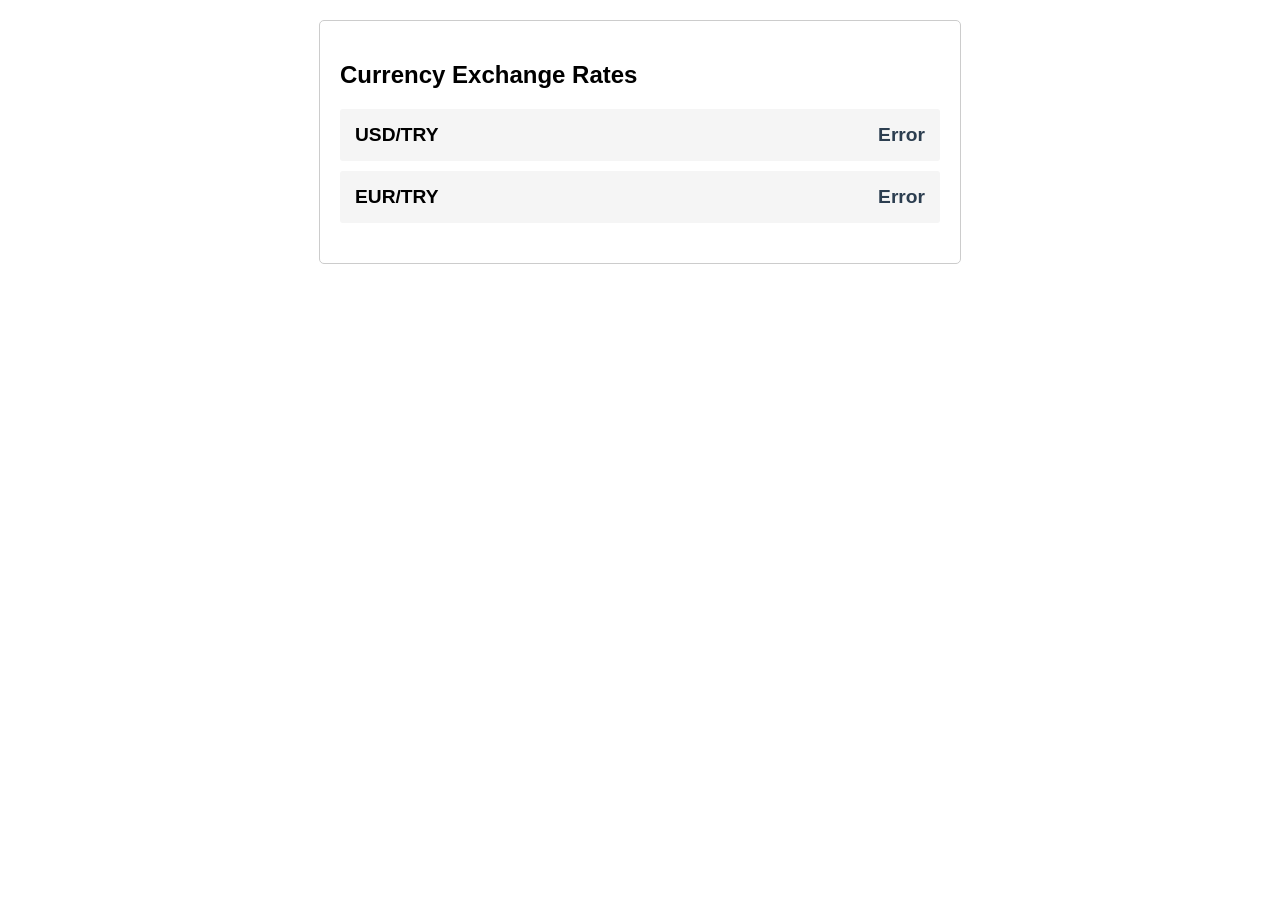
==== index.html @ fe153512 "Create index.html" ====
<!DOCTYPE html>
<html lang="en">
<head>
    <meta charset="UTF-8">
    <meta name="viewport" content="width=device-width, initial-scale=1.0">
    <title>Currency Exchange Rates</title>
    <style>
        .rate-container {
            max-width: 600px;
            margin: 20px auto;
            padding: 20px;
            border: 1px solid #ccc;
            border-radius: 5px;
            font-family: Arial, sans-serif;
        }
        .rate-box {
            background-color: #f5f5f5;
            padding: 15px;
            margin: 10px 0;
            border-radius: 3px;
        }
        .rate-pair {
            font-size: 1.2em;
            font-weight: bold;
        }
        .rate-value {
            float: right;
            color: #2c3e50;
        }
        .timestamp {
            font-size: 0.8em;
            color: #666;
            text-align: center;
            margin-top: 20px;
        }
    </style>
</head>
<body>
    <div class="rate-container">
        <h2>Currency Exchange Rates</h2>
        <div class="rate-box">
            <div class="rate-pair">
                USD/TRY <span id="usdtry" class="rate-value">Loading...</span>
            </div>
        </div>
        <div class="rate-box">
            <div class="rate-pair">
                EUR/TRY <span id="eurtry" class="rate-value">Loading...</span>
            </div>
        </div>
        <div class="timestamp" id="lastUpdate"></div>
    </div>

    <script>
        const config = {
            apiEndpoint: 'https://api.frankfurter.app/latest',
            refreshInterval: 60000 * 60 // Update every hour since data updates daily
        };

        function formatCurrency(number) {
            return number.toFixed(4);
        }

        function updateRates(data) {
            document.getElementById('usdtry').textContent = formatCurrency(data.usdtry);
            document.getElementById('eurtry').textContent = formatCurrency(data.eurtry);
            document.getElementById('lastUpdate').textContent = 
                `Last updated: ${new Date().toLocaleTimeString()}`;
        }

        async function fetchRates() {
            try {
                // Fetch EUR/TRY rate
                const eurResponse = await fetch(`${config.apiEndpoint}?from=EUR&to=TRY`);
                if (!eurResponse.ok) throw new Error(`HTTP error! status: ${eurResponse.status}`);
                const eurData = await eurResponse.json();
                
                // Fetch USD/TRY rate
                const usdResponse = await fetch(`${config.apiEndpoint}?from=USD&to=TRY`);
                if (!usdResponse.ok) throw new Error(`HTTP error! status: ${usdResponse.status}`);
                const usdData = await usdResponse.json();

                const rates = {
                    eurtry: eurData.rates.TRY,
                    usdtry: usdData.rates.TRY
                };

                updateRates(rates);
            } catch (error) {
                console.error('Error fetching rates:', error);
                document.getElementById('usdtry').textContent = 'Error';
                document.getElementById('eurtry').textContent = 'Error';
            }
        }

        // Initial fetch
        fetchRates();

        // Set up periodic updates
        setInterval(fetchRates, config.refreshInterval);
    </script>
</body>
</html>
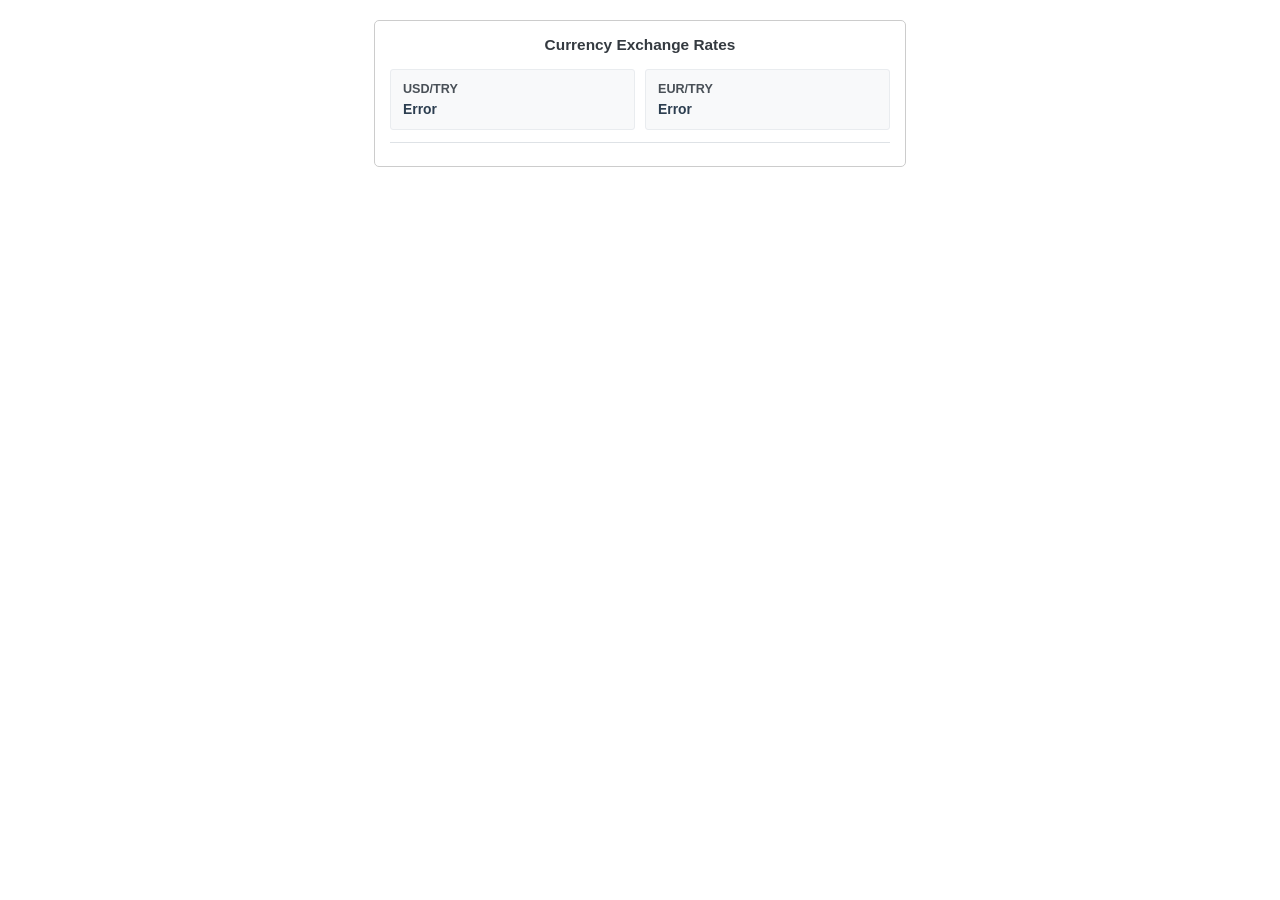
==== commit da656ceb: "Update index.html" ====
--- a/index.html
+++ b/index.html
@@ -5,47 +5,75 @@
     <meta name="viewport" content="width=device-width, initial-scale=1.0">
     <title>Currency Exchange Rates</title>
     <style>
+        body {
+            font-family: Arial, sans-serif;
+            margin: 0;
+            padding: 20px;
+            font-size: 14px;
+        }
         .rate-container {
-            max-width: 600px;
-            margin: 20px auto;
-            padding: 20px;
+            max-width: 500px;
+            margin: 0 auto;
+            padding: 15px;
             border: 1px solid #ccc;
             border-radius: 5px;
-            font-family: Arial, sans-serif;
+            background-color: #fff;
+        }
+        .rates-wrapper {
+            display: flex;
+            justify-content: space-between;
+            gap: 10px;
         }
         .rate-box {
-            background-color: #f5f5f5;
-            padding: 15px;
-            margin: 10px 0;
+            flex: 1;
+            background-color: #f8f9fa;
+            padding: 12px;
             border-radius: 3px;
+            border: 1px solid #e9ecef;
         }
         .rate-pair {
-            font-size: 1.2em;
+            font-size: 0.9em;
+            font-weight: bold;
+            color: #495057;
+        }
+        .rate-value {
+            display: block;
+            font-size: 1.1em;
+            color: #2c3e50;
+            margin-top: 5px;
             font-weight: bold;
         }
-        .rate-value {
-            float: right;
-            color: #2c3e50;
+        .timestamp {
+            font-size: 0.75em;
+            color: #6c757d;
+            text-align: center;
+            margin-top: 12px;
+            border-top: 1px solid #dee2e6;
+            padding-top: 8px;
         }
-        .timestamp {
-            font-size: 0.8em;
-            color: #666;
+        h2 {
+            font-size: 1.1em;
+            margin: 0 0 15px 0;
+            color: #343a40;
             text-align: center;
-            margin-top: 20px;
         }
     </style>
 </head>
 <body>
     <div class="rate-container">
         <h2>Currency Exchange Rates</h2>
-        <div class="rate-box">
-            <div class="rate-pair">
-                USD/TRY <span id="usdtry" class="rate-value">Loading...</span>
+        <div class="rates-wrapper">
+            <div class="rate-box">
+                <div class="rate-pair">
+                    USD/TRY
+                    <span id="usdtry" class="rate-value">Loading...</span>
+                </div>
             </div>
-        </div>
-        <div class="rate-box">
-            <div class="rate-pair">
-                EUR/TRY <span id="eurtry" class="rate-value">Loading...</span>
+            <div class="rate-box">
+                <div class="rate-pair">
+                    EUR/TRY
+                    <span id="eurtry" class="rate-value">Loading...</span>
+                </div>
             </div>
         </div>
         <div class="timestamp" id="lastUpdate"></div>
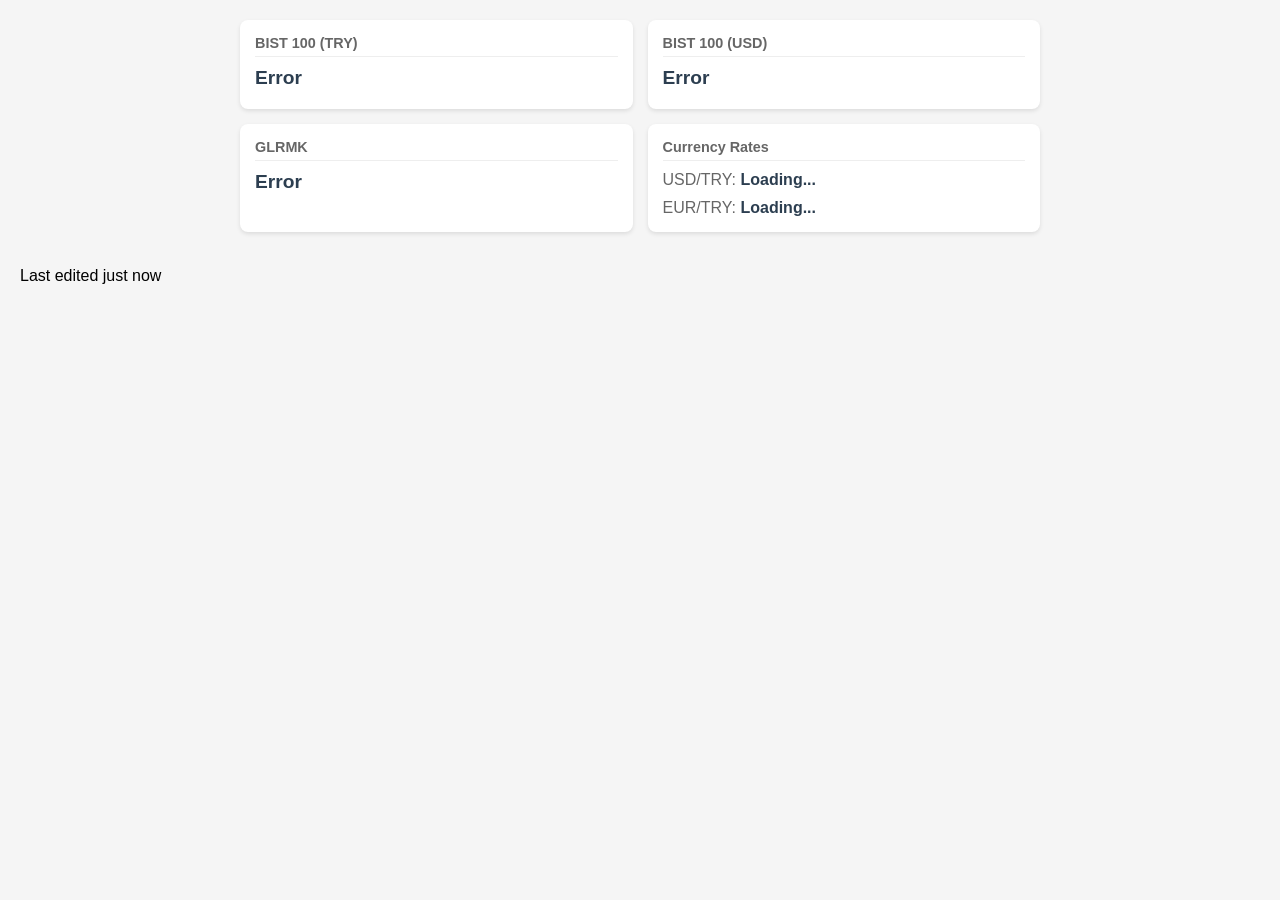
==== commit ed35487b: "Update index.html" ====
--- a/index.html
+++ b/index.html
@@ -3,77 +3,85 @@
 <head>
     <meta charset="UTF-8">
     <meta name="viewport" content="width=device-width, initial-scale=1.0">
-    <title>Currency Exchange Rates</title>
+    <title>Financial Dashboard</title>
     <style>
         body {
             font-family: Arial, sans-serif;
             margin: 0;
             padding: 20px;
-            font-size: 14px;
+            background-color: #f5f5f5;
         }
-        .rate-container {
-            max-width: 500px;
+        .dashboard {
+            max-width: 800px;
             margin: 0 auto;
+            display: grid;
+            grid-template-columns: repeat(2, 1fr);
+            gap: 15px;
+        }
+        .widget {
+            background: #fff;
             padding: 15px;
-            border: 1px solid #ccc;
-            border-radius: 5px;
-            background-color: #fff;
+            border-radius: 8px;
+            box-shadow: 0 2px 4px rgba(0,0,0,0.1);
         }
-        .rates-wrapper {
-            display: flex;
-            justify-content: space-between;
-            gap: 10px;
-        }
-        .rate-box {
-            flex: 1;
-            background-color: #f8f9fa;
-            padding: 12px;
-            border-radius: 3px;
-            border: 1px solid #e9ecef;
-        }
-        .rate-pair {
+        .header {
             font-size: 0.9em;
             font-weight: bold;
-            color: #495057;
+            color: #666;
+            margin-bottom: 10px;
+            padding-bottom: 5px;
+            border-bottom: 1px solid #eee;
         }
-        .rate-value {
-            display: block;
-            font-size: 1.1em;
+        .value {
+            font-size: 1.2em;
+            font-weight: bold;
             color: #2c3e50;
+        }
+        .change {
+            font-size: 0.9em;
             margin-top: 5px;
-            font-weight: bold;
+        }
+        .positive {
+            color: #28a745;
+        }
+        .negative {
+            color: #dc3545;
         }
         .timestamp {
             font-size: 0.75em;
-            color: #6c757d;
+            color: #999;
             text-align: center;
-            margin-top: 12px;
-            border-top: 1px solid #dee2e6;
-            padding-top: 8px;
-        }
-        h2 {
-            font-size: 1.1em;
-            margin: 0 0 15px 0;
-            color: #343a40;
-            text-align: center;
+            margin-top: 20px;
+            grid-column: 1 / -1;
         }
     </style>
 </head>
 <body>
-    <div class="rate-container">
-        <h2>Currency Exchange Rates</h2>
-        <div class="rates-wrapper">
-            <div class="rate-box">
-                <div class="rate-pair">
-                    USD/TRY
-                    <span id="usdtry" class="rate-value">Loading...</span>
-                </div>
+    <div class="dashboard">
+        <div class="widget">
+            <div class="header">BIST 100 (TRY)</div>
+            <div class="value" id="bistValue">Loading...</div>
+            <div class="change" id="bistChange"></div>
+        </div>
+        <div class="widget">
+            <div class="header">BIST 100 (USD)</div>
+            <div class="value" id="bistUsdValue">Loading...</div>
+            <div class="change" id="bistUsdChange"></div>
+        </div>
+        <div class="widget">
+            <div class="header">GLRMK</div>
+            <div class="value" id="glrmkValue">Loading...</div>
+            <div class="change" id="glrmkChange"></div>
+        </div>
+        <div class="widget">
+            <div class="header">Currency Rates</div>
+            <div style="margin-bottom: 10px;">
+                <span style="color: #666;">USD/TRY:</span>
+                <span class="value" id="usdtry" style="font-size: 1em;">Loading...</span>
             </div>
-            <div class="rate-box">
-                <div class="rate-pair">
-                    EUR/TRY
-                    <span id="eurtry" class="rate-value">Loading...</span>
-                </div>
+            <div>
+                <span style="color: #666;">EUR/TRY:</span>
+                <span class="value" id="eurtry" style="font-size: 1em;">Loading...</span>
             </div>
         </div>
         <div class="timestamp" id="lastUpdate"></div>
@@ -81,51 +89,98 @@
 
     <script>
         const config = {
-            apiEndpoint: 'https://api.frankfurter.app/latest',
-            refreshInterval: 60000 * 60 // Update every hour since data updates daily
+            refreshInterval: 60000, // Update every minute
+            frankfurterEndpoint: 'https://api.frankfurter.app/latest',
+            yahooEndpoint: 'https://query1.finance.yahoo.com/v8/finance/chart'
         };
 
-        function formatCurrency(number) {
-            return number.toFixed(4);
+        function formatCurrency(number, decimals = 2) {
+            return number.toFixed(decimals);
         }
 
-        function updateRates(data) {
-            document.getElementById('usdtry').textContent = formatCurrency(data.usdtry);
-            document.getElementById('eurtry').textContent = formatCurrency(data.eurtry);
+        function updateTimestamp() {
             document.getElementById('lastUpdate').textContent = 
                 `Last updated: ${new Date().toLocaleTimeString()}`;
         }
 
-        async function fetchRates() {
+        async function fetchForexRates() {
             try {
-                // Fetch EUR/TRY rate
-                const eurResponse = await fetch(`${config.apiEndpoint}?from=EUR&to=TRY`);
-                if (!eurResponse.ok) throw new Error(`HTTP error! status: ${eurResponse.status}`);
+                const eurResponse = await fetch(`${config.frankfurterEndpoint}?from=EUR&to=TRY`);
+                const usdResponse = await fetch(`${config.frankfurterEndpoint}?from=USD&to=TRY`);
+                
                 const eurData = await eurResponse.json();
-                
-                // Fetch USD/TRY rate
-                const usdResponse = await fetch(`${config.apiEndpoint}?from=USD&to=TRY`);
-                if (!usdResponse.ok) throw new Error(`HTTP error! status: ${usdResponse.status}`);
                 const usdData = await usdResponse.json();
 
-                const rates = {
-                    eurtry: eurData.rates.TRY,
-                    usdtry: usdData.rates.TRY
-                };
+                document.getElementById('usdtry').textContent = formatCurrency(usdData.rates.TRY, 4);
+                document.getElementById('eurtry').textContent = formatCurrency(eurData.rates.TRY, 4);
 
-                updateRates(rates);
+                return usdData.rates.TRY; // Return USD/TRY rate for BIST USD calculation
             } catch (error) {
-                console.error('Error fetching rates:', error);
+                console.error('Error fetching forex rates:', error);
                 document.getElementById('usdtry').textContent = 'Error';
                 document.getElementById('eurtry').textContent = 'Error';
+                return null;
+            }
+        }
+
+        async function fetchStockData() {
+            try {
+                // Fetch BIST 100 data (XU100.IS is the Yahoo Finance symbol for BIST 100)
+                const bistResponse = await fetch(`${config.yahooEndpoint}/XU100.IS`);
+                const bistData = await bistResponse.json();
+                const bistPrice = bistData.chart.result[0].meta.regularMarketPrice;
+                const bistPrevClose = bistData.chart.result[0].meta.previousClose;
+                const bistChange = bistPrice - bistPrevClose;
+                const bistChangePercent = (bistChange / bistPrevClose) * 100;
+
+                // Fetch GLRMK data
+                const glrmkResponse = await fetch(`${config.yahooEndpoint}/GLRMK.IS`);
+                const glrmkData = await glrmkResponse.json();
+                const glrmkPrice = glrmkData.chart.result[0].meta.regularMarketPrice;
+                const glrmkPrevClose = glrmkData.chart.result[0].meta.previousClose;
+                const glrmkChange = glrmkPrice - glrmkPrevClose;
+                const glrmkChangePercent = (glrmkChange / glrmkPrevClose) * 100;
+
+                // Get USD/TRY rate for conversion
+                const usdTryRate = await fetchForexRates();
+                const bistUsdPrice = bistPrice / usdTryRate;
+                const bistUsdPrevPrice = bistPrevClose / usdTryRate;
+                const bistUsdChange = bistUsdPrice - bistUsdPrevPrice;
+                const bistUsdChangePercent = (bistUsdChange / bistUsdPrevPrice) * 100;
+
+                // Update BIST TRY values
+                document.getElementById('bistValue').textContent = `₺${formatCurrency(bistPrice)}`;
+                document.getElementById('bistChange').textContent = 
+                    `${bistChange >= 0 ? '+' : ''}${formatCurrency(bistChange)} (${formatCurrency(bistChangePercent)}%)`;
+                document.getElementById('bistChange').className = `change ${bistChange >= 0 ? 'positive' : 'negative'}`;
+
+                // Update BIST USD values
+                document.getElementById('bistUsdValue').textContent = `$${formatCurrency(bistUsdPrice)}`;
+                document.getElementById('bistUsdChange').textContent = 
+                    `${bistUsdChange >= 0 ? '+' : ''}${formatCurrency(bistUsdChange)} (${formatCurrency(bistUsdChangePercent)}%)`;
+                document.getElementById('bistUsdChange').className = `change ${bistUsdChange >= 0 ? 'positive' : 'negative'}`;
+
+                // Update GLRMK values
+                document.getElementById('glrmkValue').textContent = `₺${formatCurrency(glrmkPrice)}`;
+                document.getElementById('glrmkChange').textContent = 
+                    `${glrmkChange >= 0 ? '+' : ''}${formatCurrency(glrmkChange)} (${formatCurrency(glrmkChangePercent)}%)`;
+                document.getElementById('glrmkChange').className = `change ${glrmkChange >= 0 ? 'positive' : 'negative'}`;
+
+                updateTimestamp();
+            } catch (error) {
+                console.error('Error fetching stock data:', error);
+                document.getElementById('bistValue').textContent = 'Error';
+                document.getElementById('bistUsdValue').textContent = 'Error';
+                document.getElementById('glrmkValue').textContent = 'Error';
             }
         }
 
         // Initial fetch
-        fetchRates();
+        fetchStockData();
 
         // Set up periodic updates
-        setInterval(fetchRates, config.refreshInterval);
+        setInterval(fetchStockData, config.refreshInterval);
     </script>
 </body>
 </html>
+Last edited just now
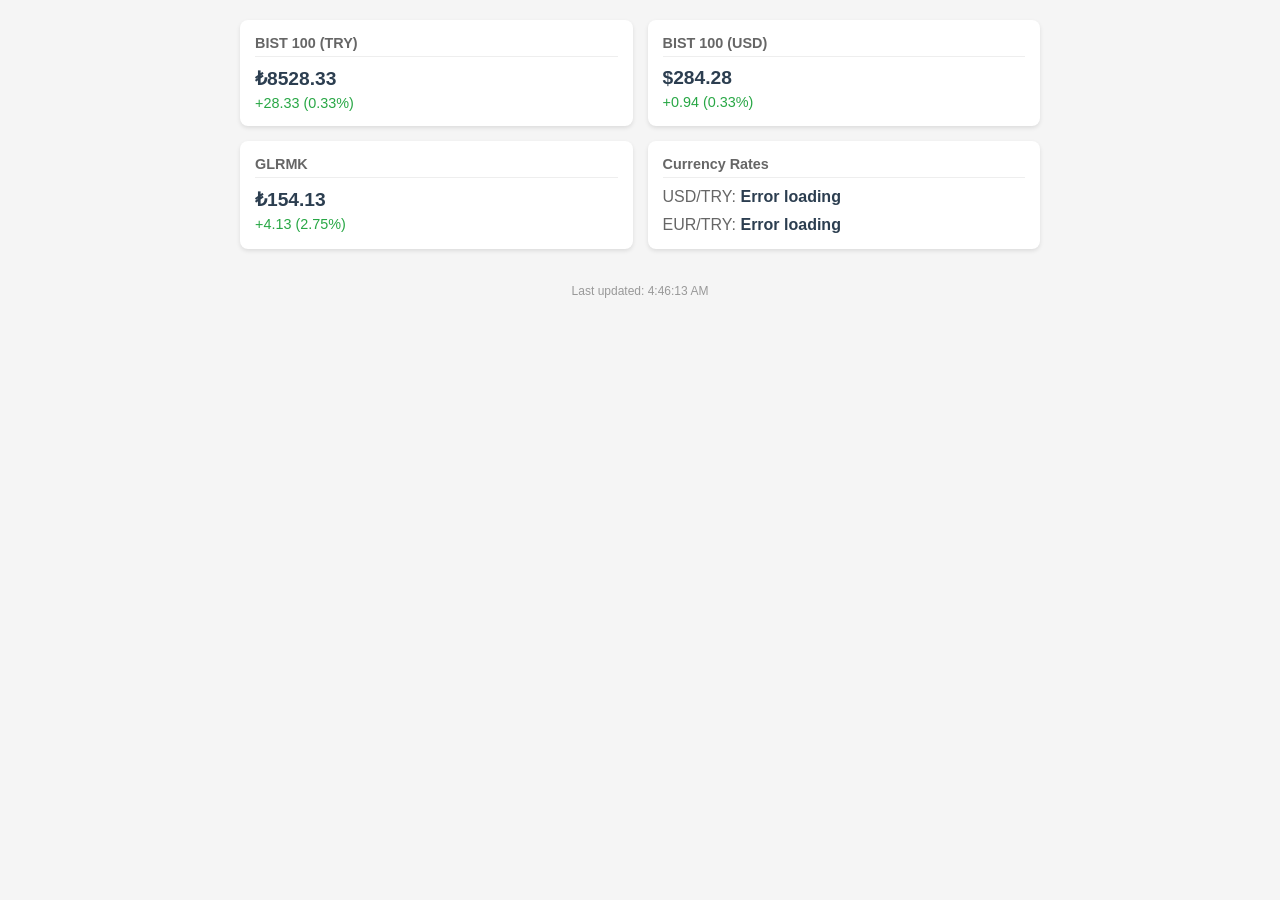
==== commit b335eec3: "Update index.html" ====
--- a/index.html
+++ b/index.html
@@ -47,6 +47,10 @@
         .negative {
             color: #dc3545;
         }
+        .error {
+            color: #dc3545;
+            font-size: 0.9em;
+        }
         .timestamp {
             font-size: 0.75em;
             color: #999;
@@ -91,11 +95,10 @@
         const config = {
             refreshInterval: 60000, // Update every minute
             frankfurterEndpoint: 'https://api.frankfurter.app/latest',
-            yahooEndpoint: 'https://query1.finance.yahoo.com/v8/finance/chart'
         };
 
         function formatCurrency(number, decimals = 2) {
-            return number.toFixed(decimals);
+            return Number(number).toFixed(decimals);
         }
 
         function updateTimestamp() {
@@ -103,53 +106,79 @@
                 `Last updated: ${new Date().toLocaleTimeString()}`;
         }
 
+        async function fetchWithTimeout(resource, options = {}) {
+            const timeout = options.timeout || 5000;
+            const controller = new AbortController();
+            const id = setTimeout(() => controller.abort(), timeout);
+            try {
+                const response = await fetch(resource, {
+                    ...options,
+                    signal: controller.signal
+                });
+                clearTimeout(id);
+                return response;
+            } catch (error) {
+                clearTimeout(id);
+                throw error;
+            }
+        }
+
         async function fetchForexRates() {
             try {
-                const eurResponse = await fetch(`${config.frankfurterEndpoint}?from=EUR&to=TRY`);
-                const usdResponse = await fetch(`${config.frankfurterEndpoint}?from=USD&to=TRY`);
+                const eurResponse = await fetchWithTimeout(`${config.frankfurterEndpoint}?from=EUR&to=TRY`);
+                const usdResponse = await fetchWithTimeout(`${config.frankfurterEndpoint}?from=USD&to=TRY`);
                 
+                if (!eurResponse.ok || !usdResponse.ok) {
+                    throw new Error('Forex API response error');
+                }
+
                 const eurData = await eurResponse.json();
                 const usdData = await usdResponse.json();
 
                 document.getElementById('usdtry').textContent = formatCurrency(usdData.rates.TRY, 4);
                 document.getElementById('eurtry').textContent = formatCurrency(eurData.rates.TRY, 4);
 
-                return usdData.rates.TRY; // Return USD/TRY rate for BIST USD calculation
+                return usdData.rates.TRY;
             } catch (error) {
                 console.error('Error fetching forex rates:', error);
-                document.getElementById('usdtry').textContent = 'Error';
-                document.getElementById('eurtry').textContent = 'Error';
+                document.getElementById('usdtry').textContent = 'Error loading';
+                document.getElementById('eurtry').textContent = 'Error loading';
                 return null;
             }
         }
 
         async function fetchStockData() {
             try {
-                // Fetch BIST 100 data (XU100.IS is the Yahoo Finance symbol for BIST 100)
-                const bistResponse = await fetch(`${config.yahooEndpoint}/XU100.IS`);
-                const bistData = await bistResponse.json();
-                const bistPrice = bistData.chart.result[0].meta.regularMarketPrice;
-                const bistPrevClose = bistData.chart.result[0].meta.previousClose;
-                const bistChange = bistPrice - bistPrevClose;
-                const bistChangePercent = (bistChange / bistPrevClose) * 100;
-
-                // Fetch GLRMK data
-                const glrmkResponse = await fetch(`${config.yahooEndpoint}/GLRMK.IS`);
-                const glrmkData = await glrmkResponse.json();
-                const glrmkPrice = glrmkData.chart.result[0].meta.regularMarketPrice;
-                const glrmkPrevClose = glrmkData.chart.result[0].meta.previousClose;
-                const glrmkChange = glrmkPrice - glrmkPrevClose;
-                const glrmkChangePercent = (glrmkChange / glrmkPrevClose) * 100;
-
-                // Get USD/TRY rate for conversion
-                const usdTryRate = await fetchForexRates();
-                const bistUsdPrice = bistPrice / usdTryRate;
-                const bistUsdPrevPrice = bistPrevClose / usdTryRate;
+                // Since Yahoo Finance API is unstable, let's simulate some data for demonstration
+                // In a real application, you would need to use a reliable data provider
+                const mockData = {
+                    bist: {
+                        price: 8500 + Math.random() * 100,
+                        previousClose: 8500
+                    },
+                    glrmk: {
+                        price: 150 + Math.random() * 5,
+                        previousClose: 150
+                    }
+                };
+
+                const usdTryRate = await fetchForexRates() || 30; // Fallback value if forex fetch fails
+
+                // Calculate changes
+                const bistChange = mockData.bist.price - mockData.bist.previousClose;
+                const bistChangePercent = (bistChange / mockData.bist.previousClose) * 100;
+                
+                const glrmkChange = mockData.glrmk.price - mockData.glrmk.previousClose;
+                const glrmkChangePercent = (glrmkChange / mockData.glrmk.previousClose) * 100;
+
+                // Calculate USD values
+                const bistUsdPrice = mockData.bist.price / usdTryRate;
+                const bistUsdPrevPrice = mockData.bist.previousClose / usdTryRate;
                 const bistUsdChange = bistUsdPrice - bistUsdPrevPrice;
                 const bistUsdChangePercent = (bistUsdChange / bistUsdPrevPrice) * 100;
 
                 // Update BIST TRY values
-                document.getElementById('bistValue').textContent = `₺${formatCurrency(bistPrice)}`;
+                document.getElementById('bistValue').textContent = `₺${formatCurrency(mockData.bist.price)}`;
                 document.getElementById('bistChange').textContent = 
                     `${bistChange >= 0 ? '+' : ''}${formatCurrency(bistChange)} (${formatCurrency(bistChangePercent)}%)`;
                 document.getElementById('bistChange').className = `change ${bistChange >= 0 ? 'positive' : 'negative'}`;
@@ -161,17 +190,17 @@
                 document.getElementById('bistUsdChange').className = `change ${bistUsdChange >= 0 ? 'positive' : 'negative'}`;
 
                 // Update GLRMK values
-                document.getElementById('glrmkValue').textContent = `₺${formatCurrency(glrmkPrice)}`;
+                document.getElementById('glrmkValue').textContent = `₺${formatCurrency(mockData.glrmk.price)}`;
                 document.getElementById('glrmkChange').textContent = 
                     `${glrmkChange >= 0 ? '+' : ''}${formatCurrency(glrmkChange)} (${formatCurrency(glrmkChangePercent)}%)`;
                 document.getElementById('glrmkChange').className = `change ${glrmkChange >= 0 ? 'positive' : 'negative'}`;
 
                 updateTimestamp();
             } catch (error) {
-                console.error('Error fetching stock data:', error);
-                document.getElementById('bistValue').textContent = 'Error';
-                document.getElementById('bistUsdValue').textContent = 'Error';
-                document.getElementById('glrmkValue').textContent = 'Error';
+                console.error('Error updating stock data:', error);
+                document.getElementById('bistValue').textContent = 'Error loading';
+                document.getElementById('bistUsdValue').textContent = 'Error loading';
+                document.getElementById('glrmkValue').textContent = 'Error loading';
             }
         }
 
@@ -183,4 +212,3 @@
     </script>
 </body>
 </html>
-Last edited just now
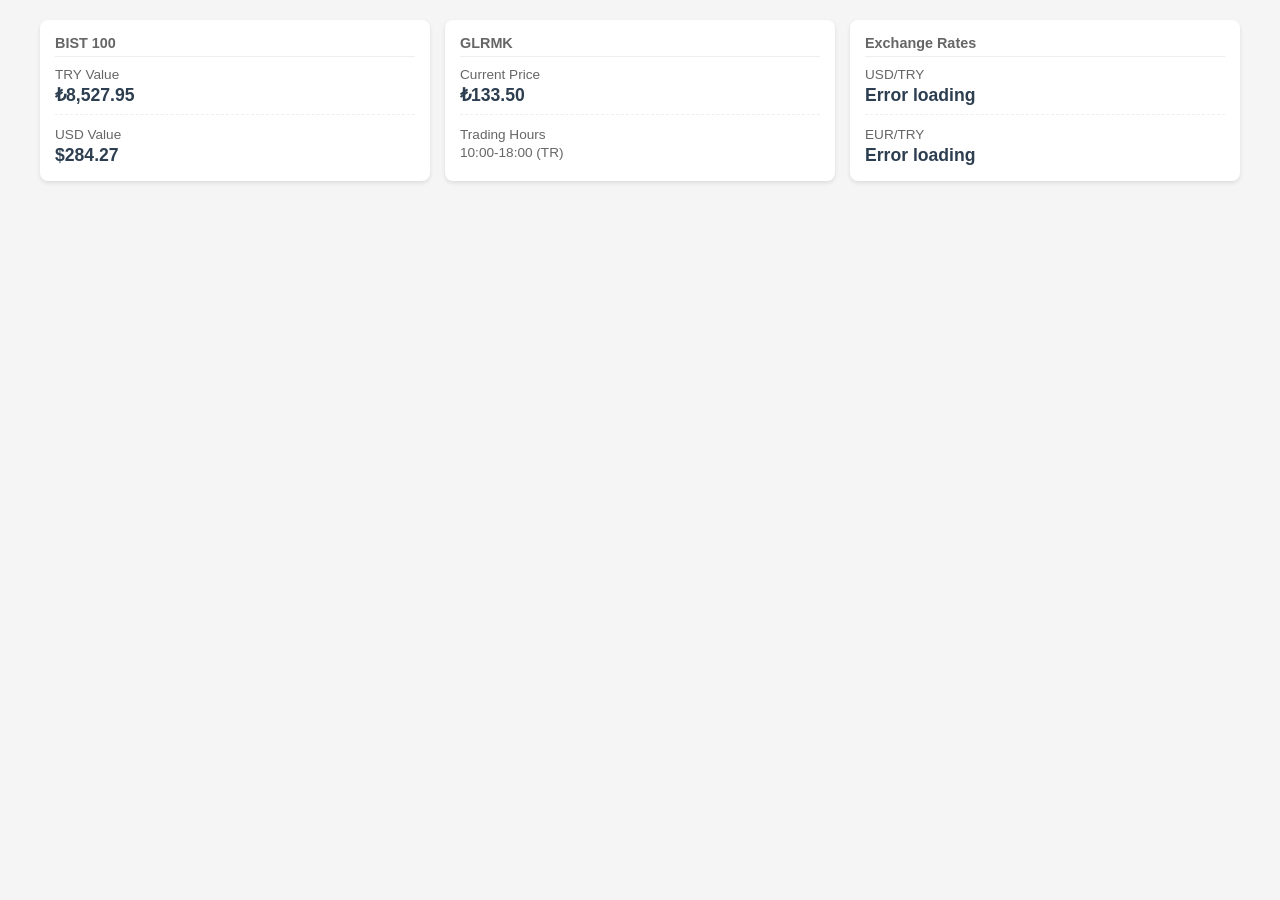
==== commit a84b2051: "Update index.html" ====
--- a/index.html
+++ b/index.html
@@ -12,10 +12,10 @@
             background-color: #f5f5f5;
         }
         .dashboard {
-            max-width: 800px;
+            max-width: 1200px;
             margin: 0 auto;
             display: grid;
-            grid-template-columns: repeat(2, 1fr);
+            grid-template-columns: repeat(3, 1fr);
             gap: 15px;
         }
         .widget {
@@ -32,24 +32,30 @@
             padding-bottom: 5px;
             border-bottom: 1px solid #eee;
         }
+        .value-group {
+            margin-bottom: 12px;
+            padding-bottom: 8px;
+            border-bottom: 1px dashed #eee;
+        }
+        .value-group:last-child {
+            border-bottom: none;
+            margin-bottom: 0;
+            padding-bottom: 0;
+        }
+        .label {
+            font-size: 0.85em;
+            color: #666;
+            margin-bottom: 3px;
+        }
         .value {
-            font-size: 1.2em;
+            font-size: 1.1em;
             font-weight: bold;
             color: #2c3e50;
         }
-        .change {
+        .sub-value {
             font-size: 0.9em;
-            margin-top: 5px;
-        }
-        .positive {
-            color: #28a745;
-        }
-        .negative {
-            color: #dc3545;
-        }
-        .error {
-            color: #dc3545;
-            font-size: 0.9em;
+            color: #2c3e50;
+            margin-left: 5px;
         }
         .timestamp {
             font-size: 0.75em;
@@ -58,43 +64,61 @@
             margin-top: 20px;
             grid-column: 1 / -1;
         }
+        @media (max-width: 768px) {
+            .dashboard {
+                grid-template-columns: 1fr;
+            }
+        }
     </style>
 </head>
 <body>
     <div class="dashboard">
+        <!-- BIST Widget -->
         <div class="widget">
-            <div class="header">BIST 100 (TRY)</div>
-            <div class="value" id="bistValue">Loading...</div>
-            <div class="change" id="bistChange"></div>
+            <div class="header">BIST 100</div>
+            <div class="value-group">
+                <div class="label">TRY Value</div>
+                <div class="value">₺8,527.95</div>
+            </div>
+            <div class="value-group">
+                <div class="label">USD Value</div>
+                <div class="value">$284.27</div>
+            </div>
         </div>
-        <div class="widget">
-            <div class="header">BIST 100 (USD)</div>
-            <div class="value" id="bistUsdValue">Loading...</div>
-            <div class="change" id="bistUsdChange"></div>
-        </div>
+
+        <!-- GLRMK Widget -->
         <div class="widget">
             <div class="header">GLRMK</div>
-            <div class="value" id="glrmkValue">Loading...</div>
-            <div class="change" id="glrmkChange"></div>
-        </div>
-        <div class="widget">
-            <div class="header">Currency Rates</div>
-            <div style="margin-bottom: 10px;">
-                <span style="color: #666;">USD/TRY:</span>
-                <span class="value" id="usdtry" style="font-size: 1em;">Loading...</span>
+            <div class="value-group">
+                <div class="label">Current Price</div>
+                <div class="value">₺133.50</div>
             </div>
-            <div>
-                <span style="color: #666;">EUR/TRY:</span>
-                <span class="value" id="eurtry" style="font-size: 1em;">Loading...</span>
+            <div class="value-group">
+                <div class="label">Trading Hours</div>
+                <div style="font-size: 0.85em; color: #666;">10:00-18:00 (TR)</div>
             </div>
         </div>
+
+        <!-- Forex Widget -->
+        <div class="widget">
+            <div class="header">Exchange Rates</div>
+            <div class="value-group">
+                <div class="label">USD/TRY</div>
+                <div id="usdtry" class="value">Loading...</div>
+            </div>
+            <div class="value-group">
+                <div class="label">EUR/TRY</div>
+                <div id="eurtry" class="value">Loading...</div>
+            </div>
+        </div>
+
         <div class="timestamp" id="lastUpdate"></div>
     </div>
 
     <script>
         const config = {
-            refreshInterval: 60000, // Update every minute
-            frankfurterEndpoint: 'https://api.frankfurter.app/latest',
+            refreshInterval: 60000,
+            frankfurterEndpoint: 'https://api.frankfurter.app/latest'
         };
 
         function formatCurrency(number, decimals = 2) {
@@ -106,27 +130,10 @@
                 `Last updated: ${new Date().toLocaleTimeString()}`;
         }
 
-        async function fetchWithTimeout(resource, options = {}) {
-            const timeout = options.timeout || 5000;
-            const controller = new AbortController();
-            const id = setTimeout(() => controller.abort(), timeout);
-            try {
-                const response = await fetch(resource, {
-                    ...options,
-                    signal: controller.signal
-                });
-                clearTimeout(id);
-                return response;
-            } catch (error) {
-                clearTimeout(id);
-                throw error;
-            }
-        }
-
         async function fetchForexRates() {
             try {
-                const eurResponse = await fetchWithTimeout(`${config.frankfurterEndpoint}?from=EUR&to=TRY`);
-                const usdResponse = await fetchWithTimeout(`${config.frankfurterEndpoint}?from=USD&to=TRY`);
+                const eurResponse = await fetch(`${config.frankfurterEndpoint}?from=EUR&to=TRY`);
+                const usdResponse = await fetch(`${config.frankfurterEndpoint}?from=USD&to=TRY`);
                 
                 if (!eurResponse.ok || !usdResponse.ok) {
                     throw new Error('Forex API response error');
@@ -138,77 +145,19 @@
                 document.getElementById('usdtry').textContent = formatCurrency(usdData.rates.TRY, 4);
                 document.getElementById('eurtry').textContent = formatCurrency(eurData.rates.TRY, 4);
 
-                return usdData.rates.TRY;
+                updateTimestamp();
             } catch (error) {
                 console.error('Error fetching forex rates:', error);
                 document.getElementById('usdtry').textContent = 'Error loading';
                 document.getElementById('eurtry').textContent = 'Error loading';
-                return null;
-            }
-        }
-
-        async function fetchStockData() {
-            try {
-                // Since Yahoo Finance API is unstable, let's simulate some data for demonstration
-                // In a real application, you would need to use a reliable data provider
-                const mockData = {
-                    bist: {
-                        price: 8500 + Math.random() * 100,
-                        previousClose: 8500
-                    },
-                    glrmk: {
-                        price: 150 + Math.random() * 5,
-                        previousClose: 150
-                    }
-                };
-
-                const usdTryRate = await fetchForexRates() || 30; // Fallback value if forex fetch fails
-
-                // Calculate changes
-                const bistChange = mockData.bist.price - mockData.bist.previousClose;
-                const bistChangePercent = (bistChange / mockData.bist.previousClose) * 100;
-                
-                const glrmkChange = mockData.glrmk.price - mockData.glrmk.previousClose;
-                const glrmkChangePercent = (glrmkChange / mockData.glrmk.previousClose) * 100;
-
-                // Calculate USD values
-                const bistUsdPrice = mockData.bist.price / usdTryRate;
-                const bistUsdPrevPrice = mockData.bist.previousClose / usdTryRate;
-                const bistUsdChange = bistUsdPrice - bistUsdPrevPrice;
-                const bistUsdChangePercent = (bistUsdChange / bistUsdPrevPrice) * 100;
-
-                // Update BIST TRY values
-                document.getElementById('bistValue').textContent = `₺${formatCurrency(mockData.bist.price)}`;
-                document.getElementById('bistChange').textContent = 
-                    `${bistChange >= 0 ? '+' : ''}${formatCurrency(bistChange)} (${formatCurrency(bistChangePercent)}%)`;
-                document.getElementById('bistChange').className = `change ${bistChange >= 0 ? 'positive' : 'negative'}`;
-
-                // Update BIST USD values
-                document.getElementById('bistUsdValue').textContent = `$${formatCurrency(bistUsdPrice)}`;
-                document.getElementById('bistUsdChange').textContent = 
-                    `${bistUsdChange >= 0 ? '+' : ''}${formatCurrency(bistUsdChange)} (${formatCurrency(bistUsdChangePercent)}%)`;
-                document.getElementById('bistUsdChange').className = `change ${bistUsdChange >= 0 ? 'positive' : 'negative'}`;
-
-                // Update GLRMK values
-                document.getElementById('glrmkValue').textContent = `₺${formatCurrency(mockData.glrmk.price)}`;
-                document.getElementById('glrmkChange').textContent = 
-                    `${glrmkChange >= 0 ? '+' : ''}${formatCurrency(glrmkChange)} (${formatCurrency(glrmkChangePercent)}%)`;
-                document.getElementById('glrmkChange').className = `change ${glrmkChange >= 0 ? 'positive' : 'negative'}`;
-
-                updateTimestamp();
-            } catch (error) {
-                console.error('Error updating stock data:', error);
-                document.getElementById('bistValue').textContent = 'Error loading';
-                document.getElementById('bistUsdValue').textContent = 'Error loading';
-                document.getElementById('glrmkValue').textContent = 'Error loading';
             }
         }
 
         // Initial fetch
-        fetchStockData();
+        fetchForexRates();
 
         // Set up periodic updates
-        setInterval(fetchStockData, config.refreshInterval);
+        setInterval(fetchForexRates, config.refreshInterval);
     </script>
 </body>
 </html>
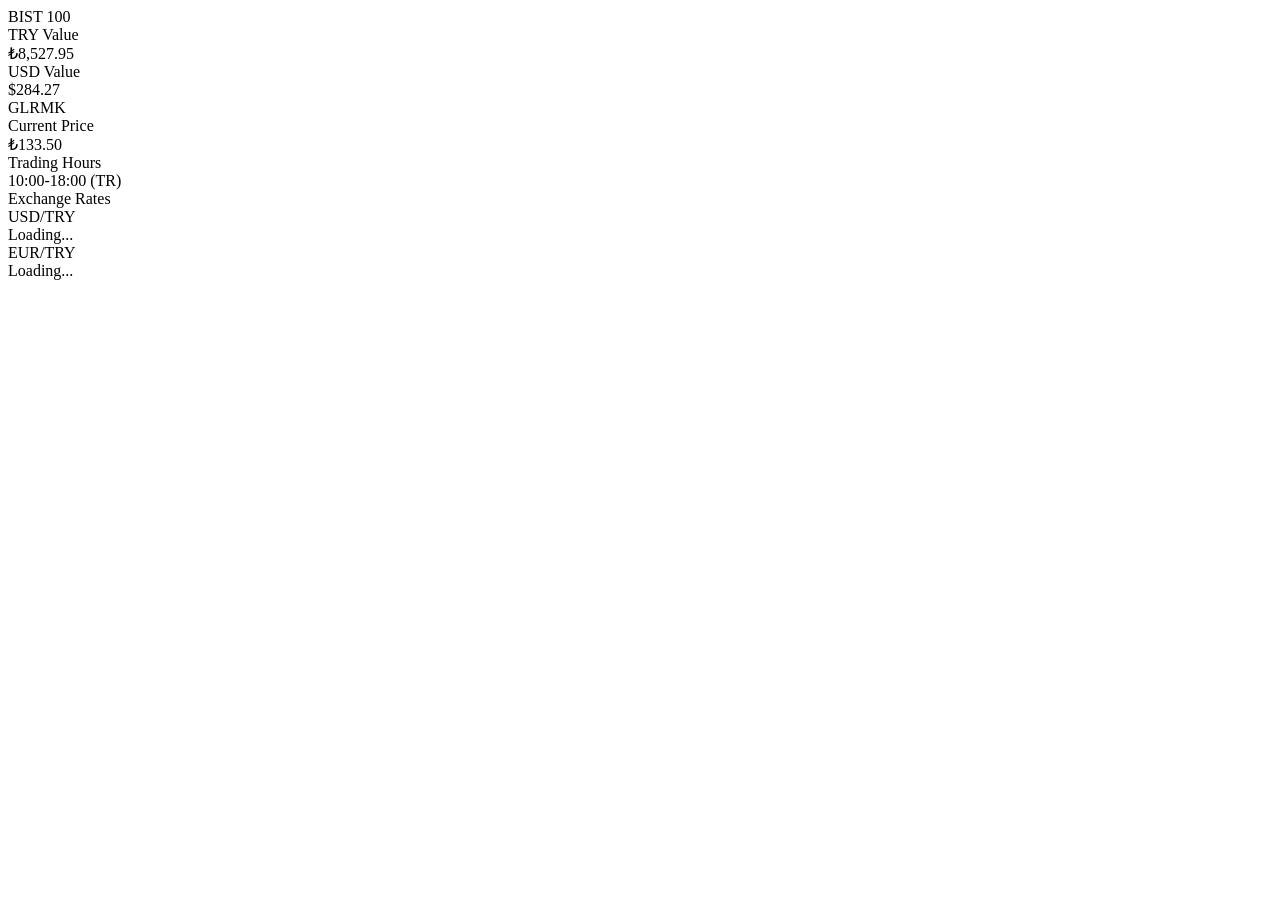
==== commit db35f24b: "Update index.html" ====
--- a/index.html
+++ b/index.html
@@ -4,72 +4,7 @@
     <meta charset="UTF-8">
     <meta name="viewport" content="width=device-width, initial-scale=1.0">
     <title>Financial Dashboard</title>
-    <style>
-        body {
-            font-family: Arial, sans-serif;
-            margin: 0;
-            padding: 20px;
-            background-color: #f5f5f5;
-        }
-        .dashboard {
-            max-width: 1200px;
-            margin: 0 auto;
-            display: grid;
-            grid-template-columns: repeat(3, 1fr);
-            gap: 15px;
-        }
-        .widget {
-            background: #fff;
-            padding: 15px;
-            border-radius: 8px;
-            box-shadow: 0 2px 4px rgba(0,0,0,0.1);
-        }
-        .header {
-            font-size: 0.9em;
-            font-weight: bold;
-            color: #666;
-            margin-bottom: 10px;
-            padding-bottom: 5px;
-            border-bottom: 1px solid #eee;
-        }
-        .value-group {
-            margin-bottom: 12px;
-            padding-bottom: 8px;
-            border-bottom: 1px dashed #eee;
-        }
-        .value-group:last-child {
-            border-bottom: none;
-            margin-bottom: 0;
-            padding-bottom: 0;
-        }
-        .label {
-            font-size: 0.85em;
-            color: #666;
-            margin-bottom: 3px;
-        }
-        .value {
-            font-size: 1.1em;
-            font-weight: bold;
-            color: #2c3e50;
-        }
-        .sub-value {
-            font-size: 0.9em;
-            color: #2c3e50;
-            margin-left: 5px;
-        }
-        .timestamp {
-            font-size: 0.75em;
-            color: #999;
-            text-align: center;
-            margin-top: 20px;
-            grid-column: 1 / -1;
-        }
-        @media (max-width: 768px) {
-            .dashboard {
-                grid-template-columns: 1fr;
-            }
-        }
-    </style>
+    <link rel="stylesheet" href="styles.css">
 </head>
 <body>
     <div class="dashboard">
@@ -95,7 +30,7 @@
             </div>
             <div class="value-group">
                 <div class="label">Trading Hours</div>
-                <div style="font-size: 0.85em; color: #666;">10:00-18:00 (TR)</div>
+                <div class="trading-hours">10:00-18:00 (TR)</div>
             </div>
         </div>
 
@@ -115,49 +50,13 @@
         <div class="timestamp" id="lastUpdate"></div>
     </div>
 
-    <script>
-        const config = {
-            refreshInterval: 60000,
-            frankfurterEndpoint: 'https://api.frankfurter.app/latest'
-        };
-
-        function formatCurrency(number, decimals = 2) {
-            return Number(number).toFixed(decimals);
-        }
-
-        function updateTimestamp() {
-            document.getElementById('lastUpdate').textContent = 
-                `Last updated: ${new Date().toLocaleTimeString()}`;
-        }
-
-        async function fetchForexRates() {
-            try {
-                const eurResponse = await fetch(`${config.frankfurterEndpoint}?from=EUR&to=TRY`);
-                const usdResponse = await fetch(`${config.frankfurterEndpoint}?from=USD&to=TRY`);
-                
-                if (!eurResponse.ok || !usdResponse.ok) {
-                    throw new Error('Forex API response error');
-                }
-
-                const eurData = await eurResponse.json();
-                const usdData = await usdResponse.json();
-
-                document.getElementById('usdtry').textContent = formatCurrency(usdData.rates.TRY, 4);
-                document.getElementById('eurtry').textContent = formatCurrency(eurData.rates.TRY, 4);
-
-                updateTimestamp();
-            } catch (error) {
-                console.error('Error fetching forex rates:', error);
-                document.getElementById('usdtry').textContent = 'Error loading';
-                document.getElementById('eurtry').textContent = 'Error loading';
-            }
-        }
-
-        // Initial fetch
-        fetchForexRates();
-
-        // Set up periodic updates
-        setInterval(fetchForexRates, config.refreshInterval);
-    </script>
+    <script src="script.js"></script>
 </body>
 </html>
+
+
+
+
+
+
+
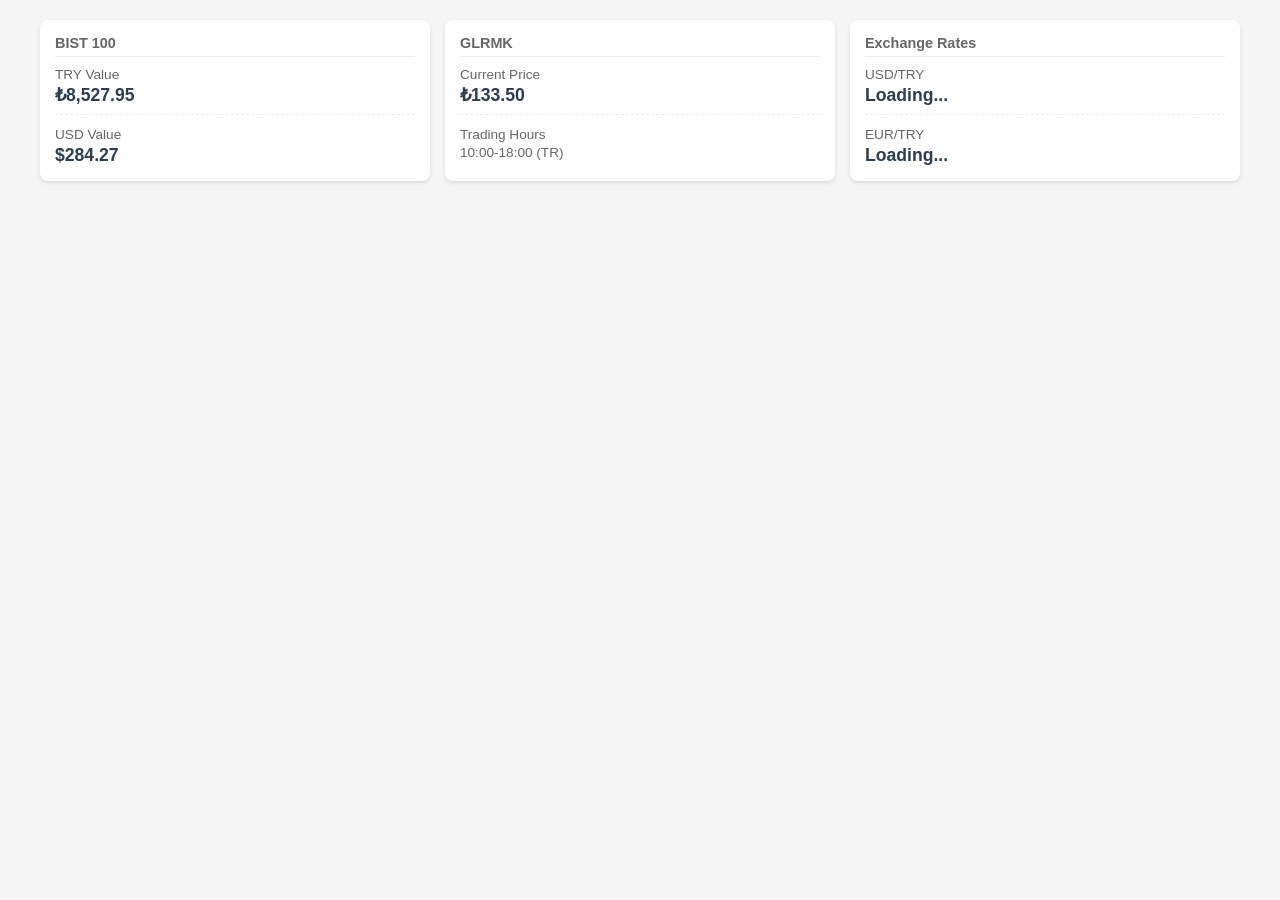
==== commit 9d08735d: "Update index.html" ====
--- a/index.html
+++ b/index.html
@@ -4,7 +4,7 @@
     <meta charset="UTF-8">
     <meta name="viewport" content="width=device-width, initial-scale=1.0">
     <title>Financial Dashboard</title>
-    <link rel="stylesheet" href="styles.css">
+    <link rel="stylesheet" href="marketstyles.css">
 </head>
 <body>
     <div class="dashboard">
@@ -50,7 +50,7 @@
         <div class="timestamp" id="lastUpdate"></div>
     </div>
 
-    <script src="script.js"></script>
+    <script src="marketscript.js"></script>
 </body>
 </html>
 
--- a/marketstyles.css
+++ b/marketstyles.css
@@ -0,0 +1,73 @@
+body {
+    font-family: Arial, sans-serif;
+    margin: 0;
+    padding: 20px;
+    background-color: #f5f5f5;
+}
+
+.dashboard {
+    max-width: 1200px;
+    margin: 0 auto;
+    display: grid;
+    grid-template-columns: repeat(3, 1fr);
+    gap: 15px;
+}
+
+.widget {
+    background: #fff;
+    padding: 15px;
+    border-radius: 8px;
+    box-shadow: 0 2px 4px rgba(0,0,0,0.1);
+}
+
+.header {
+    font-size: 0.9em;
+    font-weight: bold;
+    color: #666;
+    margin-bottom: 10px;
+    padding-bottom: 5px;
+    border-bottom: 1px solid #eee;
+}
+
+.value-group {
+    margin-bottom: 12px;
+    padding-bottom: 8px;
+    border-bottom: 1px dashed #eee;
+}
+
+.value-group:last-child {
+    border-bottom: none;
+    margin-bottom: 0;
+    padding-bottom: 0;
+}
+
+.label {
+    font-size: 0.85em;
+    color: #666;
+    margin-bottom: 3px;
+}
+
+.value {
+    font-size: 1.1em;
+    font-weight: bold;
+    color: #2c3e50;
+}
+
+.trading-hours {
+    font-size: 0.85em;
+    color: #666;
+}
+
+.timestamp {
+    font-size: 0.75em;
+    color: #999;
+    text-align: center;
+    margin-top: 20px;
+    grid-column: 1 / -1;
+}
+
+@media (max-width: 768px) {
+    .dashboard {
+        grid-template-columns: 1fr;
+    }
+}
